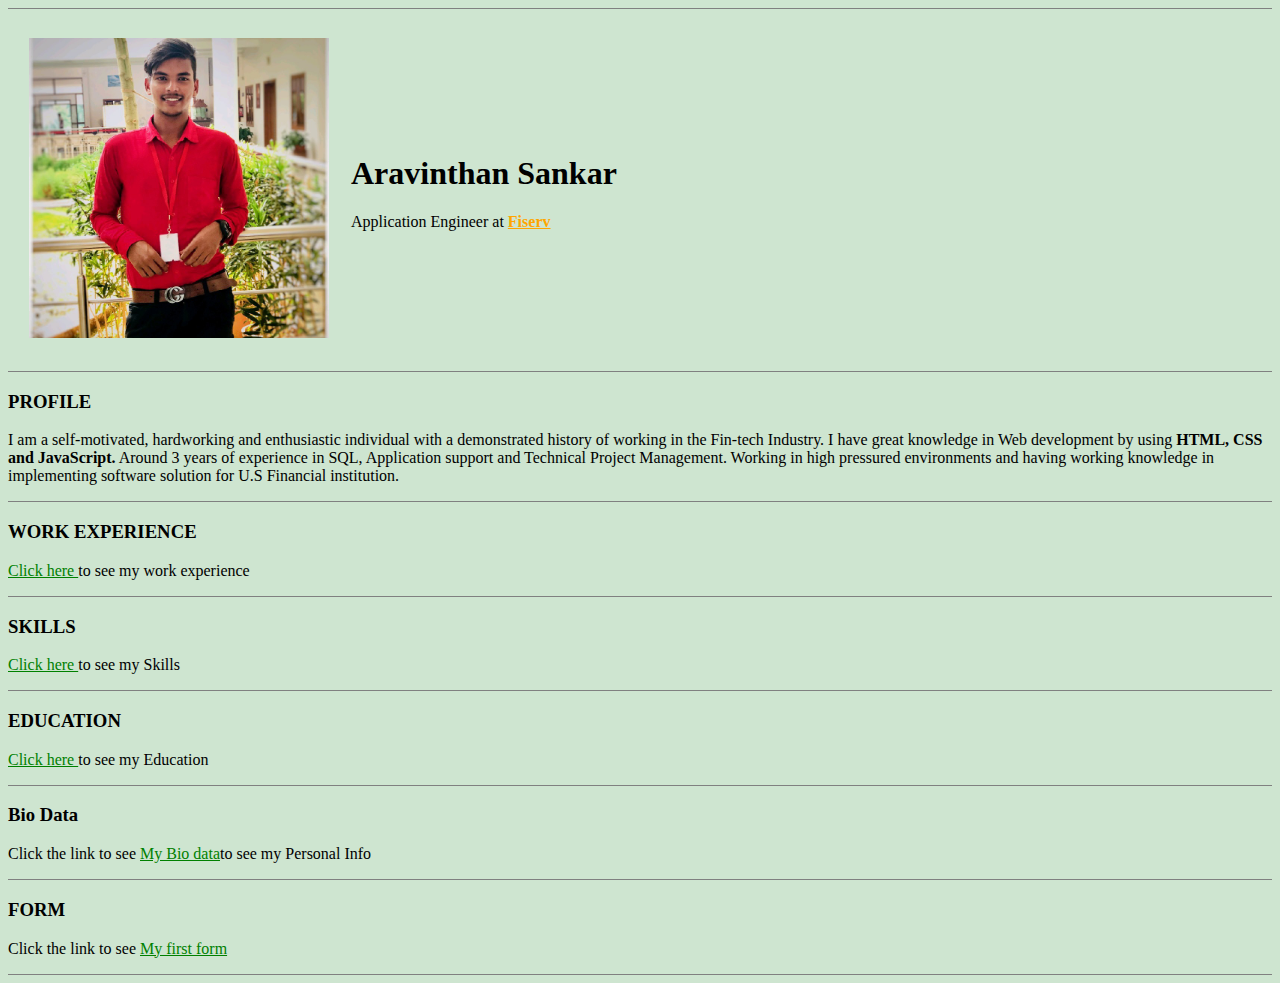
==== index.html @ cc5774e5 "website files" ====
<!DOCTYPE html>
<html lang="en" dir="ltr">

<head>
  <meta charset="utf-8">
  <title>Aravinth Personal Site</title>
</head>

<body style="background-color: #CEE5D0;">
  <hr size="1" noshade>
  <table cellspacing="20">
    <tr>
      <td><img src="Aravinth.jpg" alt="Aravinth image" height="300"></td>
      <td><h1>Aravinthan Sankar </h1>
      <p>Application Engineer at <strong> <a href="https://www.fiserv.com/" style="color:Orange">Fiserv</a></strong></p></td>
    </tr>
  </table>
  <hr size="1" noshade>
  <h3><strong>PROFILE</strong></h3>
  <p>I am a self-motivated, hardworking and enthusiastic individual with a demonstrated history of working in the Fin-tech Industry.
    I have great knowledge in Web development by using <strong>HTML, CSS and JavaScript.</strong>
    Around 3 years of experience in SQL, Application support and Technical Project Management.
    Working in high pressured environments and having working knowledge in implementing software solution for U.S Financial institution.</p>
  <hr size="1" noshade>
  <h3>WORK EXPERIENCE</h3>
  <p> <a href="workExperience.html" style="color:green" target="_blank">Click here </a>to see my work experience</p>
  <hr size="1" noshade>
  <h3>SKILLS</h3>
  <p> <a href="skills.html" style="color:green" target="_blank">Click here </a>to see my Skills</p>
  <hr size="1" noshade>
  <h3>EDUCATION</h3>
  <p> <a href="education.html" style="color:green" target="_blank">Click here </a>to see my Education</p>
  <hr size="1" noshade>
  <h3>Bio Data</h3>
  <p>Click the link to see <a href="Bio.html" target="_blank" style="color:green">My Bio data</a>to see my Personal Info</p>
  <hr size="1" noshade>
  <h3>FORM</h3>
  <p>Click the link to see <a href="form.html" target="_blank" style="color:green">My first form</a></p>
  <hr size="1" noshade>
</body>

</html>
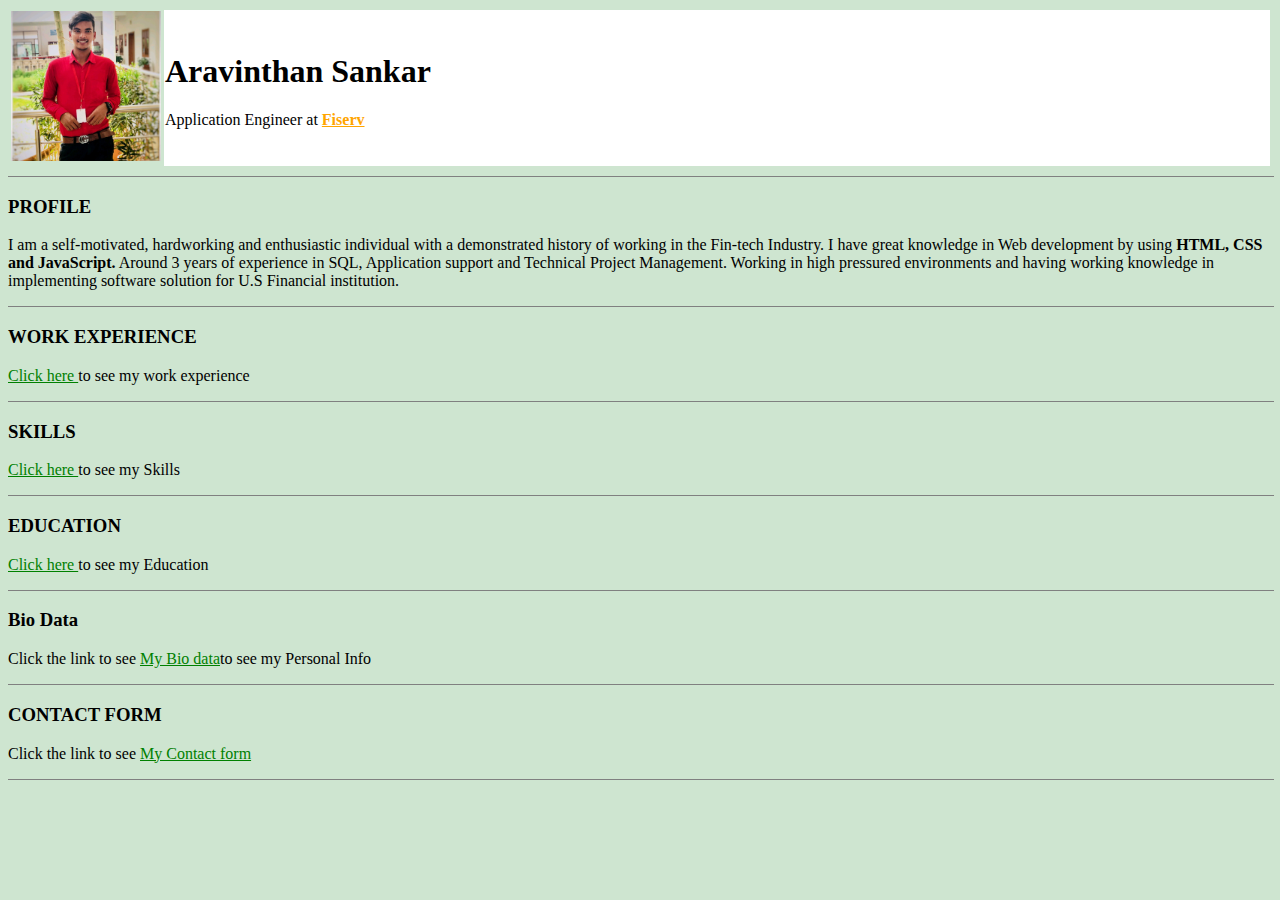
==== commit 71d26f3f: "new files" ====
--- a/index.html
+++ b/index.html
@@ -4,39 +4,48 @@
 <head>
   <meta charset="utf-8">
   <title>Aravinth Personal Site</title>
+  <style media="screen">
+    img{
+      height: 150px;
+    }
+    hr {
+
+      border-top-style: solid;
+      width: 100%;
+    }
+  </style>
 </head>
 
 <body style="background-color: #CEE5D0;">
-  <hr size="1" noshade>
-  <table cellspacing="20">
+  <table >
     <tr>
-      <td><img src="Aravinth.jpg" alt="Aravinth image" height="300"></td>
-      <td><h1>Aravinthan Sankar </h1>
+      <td><img src="Aravinth.jpg" alt="Aravinth image"></td>
+      <td style="background-color: white; width:100%"><h1>Aravinthan Sankar </h1>
       <p>Application Engineer at <strong> <a href="https://www.fiserv.com/" style="color:Orange">Fiserv</a></strong></p></td>
     </tr>
+
   </table>
   <hr size="1" noshade>
   <h3><strong>PROFILE</strong></h3>
-  <p>I am a self-motivated, hardworking and enthusiastic individual with a demonstrated history of working in the Fin-tech Industry.
-    I have great knowledge in Web development by using <strong>HTML, CSS and JavaScript.</strong>
-    Around 3 years of experience in SQL, Application support and Technical Project Management.
-    Working in high pressured environments and having working knowledge in implementing software solution for U.S Financial institution.</p>
+       <p>I am a self-motivated, hardworking and enthusiastic individual with a demonstrated history of working in the Fin-tech Industry.
+      I have great knowledge in Web development by using <strong>HTML, CSS and JavaScript.</strong>
+      Around 3 years of experience in SQL, Application support and Technical Project Management.
+      Working in high pressured environments and having working knowledge in implementing software solution for U.S Financial institution.</p>
   <hr size="1" noshade>
   <h3>WORK EXPERIENCE</h3>
-  <p> <a href="workExperience.html" style="color:green" target="_blank">Click here </a>to see my work experience</p>
+      <p> <a href="workExperience.html" style="color:green" target="_blank">Click here </a>to see my work experience</p>
   <hr size="1" noshade>
   <h3>SKILLS</h3>
-  <p> <a href="skills.html" style="color:green" target="_blank">Click here </a>to see my Skills</p>
+      <p> <a href="skills.html" style="color:green" target="_blank">Click here </a>to see my Skills</p>
   <hr size="1" noshade>
   <h3>EDUCATION</h3>
-  <p> <a href="education.html" style="color:green" target="_blank">Click here </a>to see my Education</p>
+      <p> <a href="education.html" style="color:green" target="_blank">Click here </a>to see my Education</p>
   <hr size="1" noshade>
   <h3>Bio Data</h3>
-  <p>Click the link to see <a href="Bio.html" target="_blank" style="color:green">My Bio data</a>to see my Personal Info</p>
+      <p>Click the link to see <a href="Bio.html" target="_blank" style="color:green">My Bio data</a>to see my Personal Info</p>
   <hr size="1" noshade>
-  <h3>FORM</h3>
-  <p>Click the link to see <a href="form.html" target="_blank" style="color:green">My first form</a></p>
+  <h3>CONTACT FORM</h3>
+      <p>Click the link to see <a href="form.html" target="_blank" style="color:green">My Contact form</a></p>
   <hr size="1" noshade>
 </body>
-
 </html>
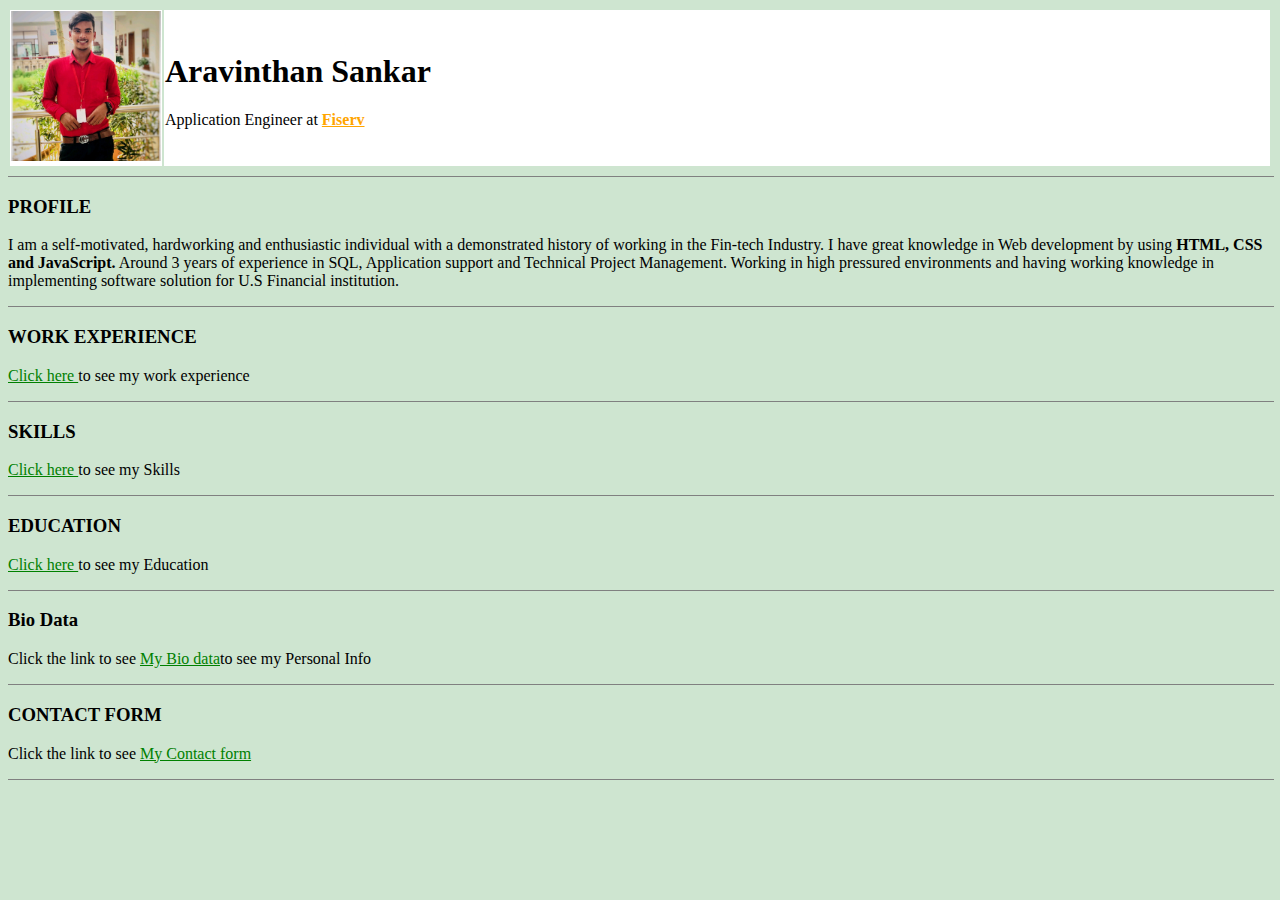
==== commit 60ea355e: "new updates" ====
--- a/index.html
+++ b/index.html
@@ -19,7 +19,7 @@
 <body style="background-color: #CEE5D0;">
   <table >
     <tr>
-      <td><img src="Aravinth.jpg" alt="Aravinth image"></td>
+      <td style="background-color: white;"><img src="Aravinth.jpg" alt="Aravinth image"></td>
       <td style="background-color: white; width:100%"><h1>Aravinthan Sankar </h1>
       <p>Application Engineer at <strong> <a href="https://www.fiserv.com/" style="color:Orange">Fiserv</a></strong></p></td>
     </tr>
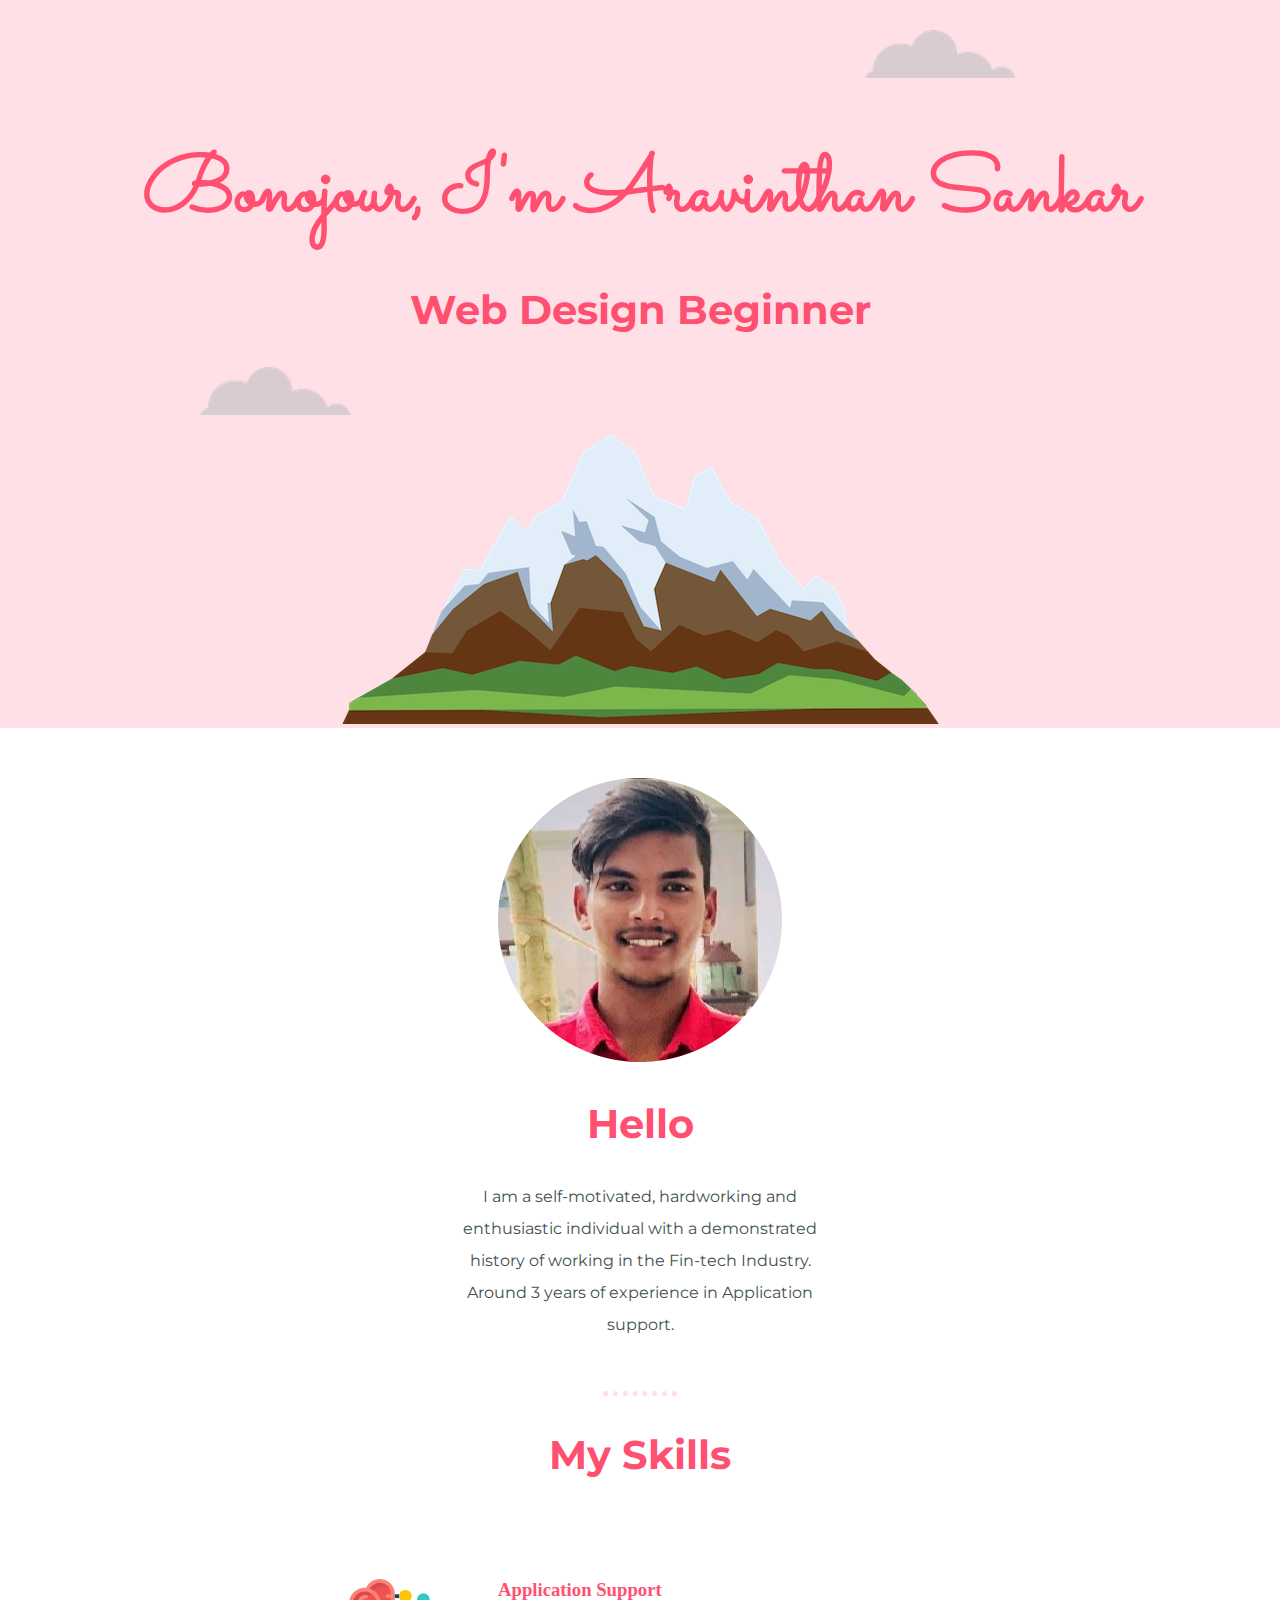
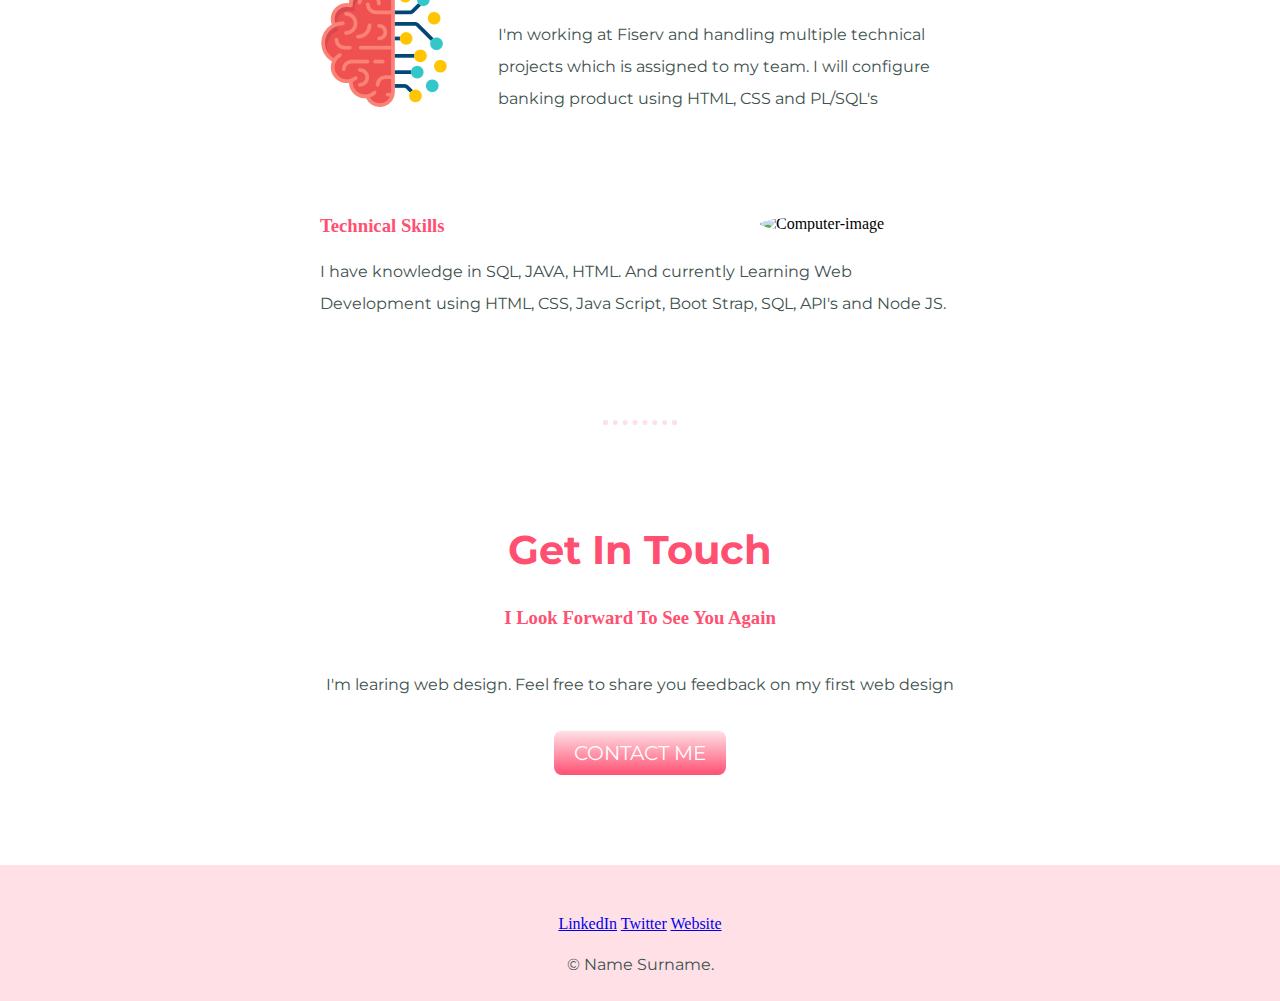
==== commit 7f4ecf56: "New files" ====
--- a/index.html
+++ b/index.html
@@ -1,51 +1,60 @@
 <!DOCTYPE html>
 <html lang="en" dir="ltr">
 
-<head>
-  <meta charset="utf-8">
-  <title>Aravinth Personal Site</title>
-  <style media="screen">
-    img{
-      height: 150px;
-    }
-    hr {
+  <head>
+      <meta charset="utf-8">
+      <title>Aravinthan Sankar</title>
+      <link rel="stylesheet" href="css/styles.css">
+      <link rel="icon" href="Images/favicon.ico">
+      <link rel="preconnect" href="https://fonts.googleapis.com">
+      <link rel="preconnect" href="https://fonts.gstatic.com" crossorigin>
+      <link href="https://fonts.googleapis.com/css2?family=Montserrat&family=Sacramento&display=swap" rel="stylesheet">
+  </head>
 
-      border-top-style: solid;
-      width: 100%;
-    }
-  </style>
-</head>
+  <body>
+      <div class="top-container">
+        <img src="Images/cloud.png" alt="cloud-image" class="top-cloud">
+        <h1>Bonojour, I'm Aravinthan Sankar</h1>
+        <h2>Web Design Beginner</h2>
+        <img src="Images/cloud.png" alt="cloud-image" class="bottom-cloud">
+        <img src="Images/mountain.png" alt="mountain-image">
+      </div>
+  <div class="middle-container">
+    <div class="profile">
+      <img src="Images/Aravinth.png" alt="Profile-picture">
+      <h2>Hello</h2>
+      <p class="intro">I am a self-motivated, hardworking and enthusiastic individual with a demonstrated history of working in the Fin-tech Industry. Around 3 years of experience in Application support.</p>
+    </div>
+    <hr>
+    <div class="skills">
+      <h2>My Skills</h2>
+      <div class="skill-row">
+        <img class="chilli" src="Images/artificial-intelligence.png" alt="gif">
+        <h3>Application Support</h3>
+        <p >I'm working at Fiserv and handling multiple technical projects which is assigned to my team. I will configure banking product using HTML, CSS and PL/SQL's</p>
+      </div>
+      <div class="skill-row">
+        <img class="chillies" src="https://www.sliderrevolution.com/wp-content/uploads/2021/09/bgeffects_gif.gif" alt="Computer-image" >
+        <h3>Technical Skills</h3>
+        <p class="Tech">I have knowledge in SQL, JAVA, HTML. And currently Learning Web Development using HTML, CSS, Java Script, Boot Strap, SQL, API's and Node JS.</p>
+      </div>
+    </div>
+    <hr>
+    <div class="contact-me">
+      <h2>Get In Touch</h2>
+      <h3>I Look Forward To See You Again</h3>
+      <p class="Contact-text">I'm learing web design. Feel free to share you feedback on my first web design</p>
+      <a class="btn" href="mailto:aravintharish@gmail.com">CONTACT ME</a>
+    </div>
+  </div>
+    <div class="bottom-container">
+      <a class="footer-link" href="https://www.linkedin.com/in/aravinth-sankar-73b906199/">LinkedIn</a>
+      <a class="footer-link" href="https://twitter.com/">Twitter</a>
+      <a class="footer-link" href="https://aravinthsan.github.io/CV/">Website</a>
+      <p class="copyright">© Name Surname.</p>
+    </div>
+  </div>
+  </body>
 
-<body style="background-color: #CEE5D0;">
-  <table >
-    <tr>
-      <td style="background-color: white;"><img src="Aravinth.jpg" alt="Aravinth image"></td>
-      <td style="background-color: white; width:100%"><h1>Aravinthan Sankar </h1>
-      <p>Application Engineer at <strong> <a href="https://www.fiserv.com/" style="color:Orange">Fiserv</a></strong></p></td>
-    </tr>
 
-  </table>
-  <hr size="1" noshade>
-  <h3><strong>PROFILE</strong></h3>
-       <p>I am a self-motivated, hardworking and enthusiastic individual with a demonstrated history of working in the Fin-tech Industry.
-      I have great knowledge in Web development by using <strong>HTML, CSS and JavaScript.</strong>
-      Around 3 years of experience in SQL, Application support and Technical Project Management.
-      Working in high pressured environments and having working knowledge in implementing software solution for U.S Financial institution.</p>
-  <hr size="1" noshade>
-  <h3>WORK EXPERIENCE</h3>
-      <p> <a href="workExperience.html" style="color:green" target="_blank">Click here </a>to see my work experience</p>
-  <hr size="1" noshade>
-  <h3>SKILLS</h3>
-      <p> <a href="skills.html" style="color:green" target="_blank">Click here </a>to see my Skills</p>
-  <hr size="1" noshade>
-  <h3>EDUCATION</h3>
-      <p> <a href="education.html" style="color:green" target="_blank">Click here </a>to see my Education</p>
-  <hr size="1" noshade>
-  <h3>Bio Data</h3>
-      <p>Click the link to see <a href="Bio.html" target="_blank" style="color:green">My Bio data</a>to see my Personal Info</p>
-  <hr size="1" noshade>
-  <h3>CONTACT FORM</h3>
-      <p>Click the link to see <a href="form.html" target="_blank" style="color:green">My Contact form</a></p>
-  <hr size="1" noshade>
-</body>
 </html>
--- a/css/styles.css
+++ b/css/styles.css
@@ -0,0 +1,129 @@
+/* Html Tags*/
+
+body{
+  text-align: center;
+    margin: auto;
+}
+
+hr{
+  border-style: dotted;
+  border-width: 5px;
+  border-bottom: none;
+  color: rgb(255, 224, 230);
+  width: 5%;
+}
+
+h1{
+  color: #FF5072;
+  font-family: "Sacramento",sans-serif;
+  font-size: 5rem;
+  margin-bottom: auto;
+}
+
+h2{
+  color: #FF5072;
+  font-family: "Montserrat",sans-serif;
+  font-size: 2.5rem;
+}
+
+h3{
+  color: #FF5072;
+}
+
+p{
+  color: #40514E;
+  font-family: "Montserrat",sans-serif;
+  line-height: 2;
+}
+
+
+/* class tags*/
+
+.top-cloud{
+  margin-top: 30px;
+  position: relative;
+  left: 300px;
+}
+
+.bottom-cloud{
+  position: absolute;
+  left: 200px;
+}
+
+.top-container{
+  background-color: rgb(255, 224, 230);
+}
+
+.profile{
+  margin: 50px auto;
+}
+
+.intro{
+  width: 30%;
+  margin: auto;
+}
+
+.skill-row{
+  width: 50%;
+  margin: 100px auto;
+  text-align: left;
+}
+
+.chilli{
+  float: left;
+  margin-right: 50px;
+  clear: right;
+}
+
+.chillies{
+  border-radius: 50%;
+  width: 200px;
+  float: right;
+  margin-left: 50px;
+  clear: left;
+}
+
+.contact-me{
+  margin: 100px auto;
+}
+
+.Contact-text{
+  margin: 40px auto;
+}
+
+
+  .btn {
+  background: rgb(255, 224, 230);
+  background-image: -webkit-linear-gradient(top, rgb(255, 224, 230), #FF5072);
+  background-image: -moz-linear-gradient(top, rgb(255, 224, 230), #FF5072);
+  background-image: -ms-linear-gradient(top, rgb(255, 224, 230), #FF5072);
+  background-image: -o-linear-gradient(top, rgb(255, 224, 230), #FF5072);
+  background-image: linear-gradient(to bottom, rgb(255, 224, 230), #FF5072);
+  -webkit-border-radius: 8;
+  -moz-border-radius: 8;
+  border-radius: 8px;
+  font-family: 'Montserrat', serif;
+  color: #ffffff;
+  font-size: 20px;
+  padding: 10px 20px 10px 20px;
+  text-decoration: none;
+}
+
+.btn:hover {
+  background: #30e3cb;
+  background-image: -webkit-linear-gradient(top, #30e3cb, #2bc4ad);
+  background-image: -moz-linear-gradient(top, #30e3cb, #2bc4ad);
+  background-image: -ms-linear-gradient(top, #30e3cb, #2bc4ad);
+  background-image: -o-linear-gradient(top, #30e3cb, #2bc4ad);
+  background-image: linear-gradient(to bottom, #30e3cb, #2bc4ad);
+  text-decoration: none;
+}
+
+.bottom-container{
+  background-color: rgb(255, 224, 230);
+  padding: 50px 0 20px 0;
+}
+
+.copyright{
+  margin-bottom: 0;
+}
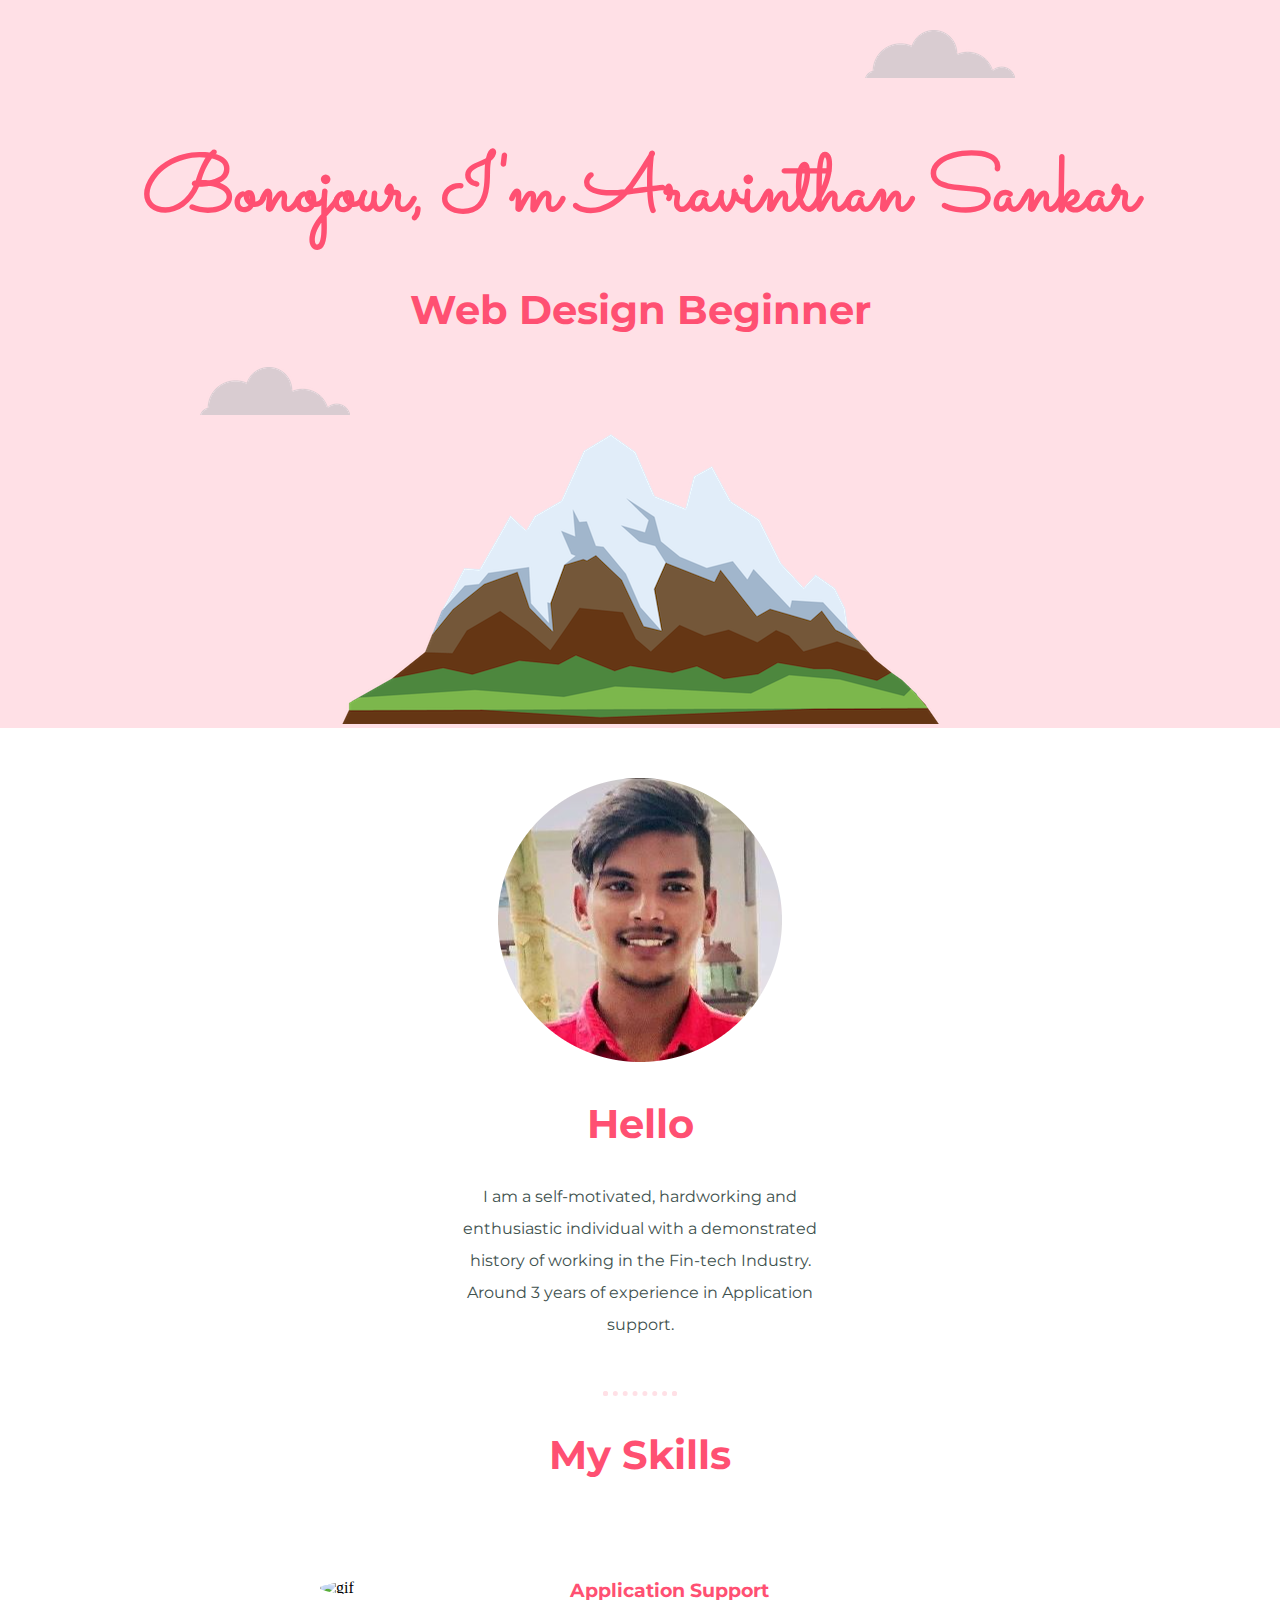
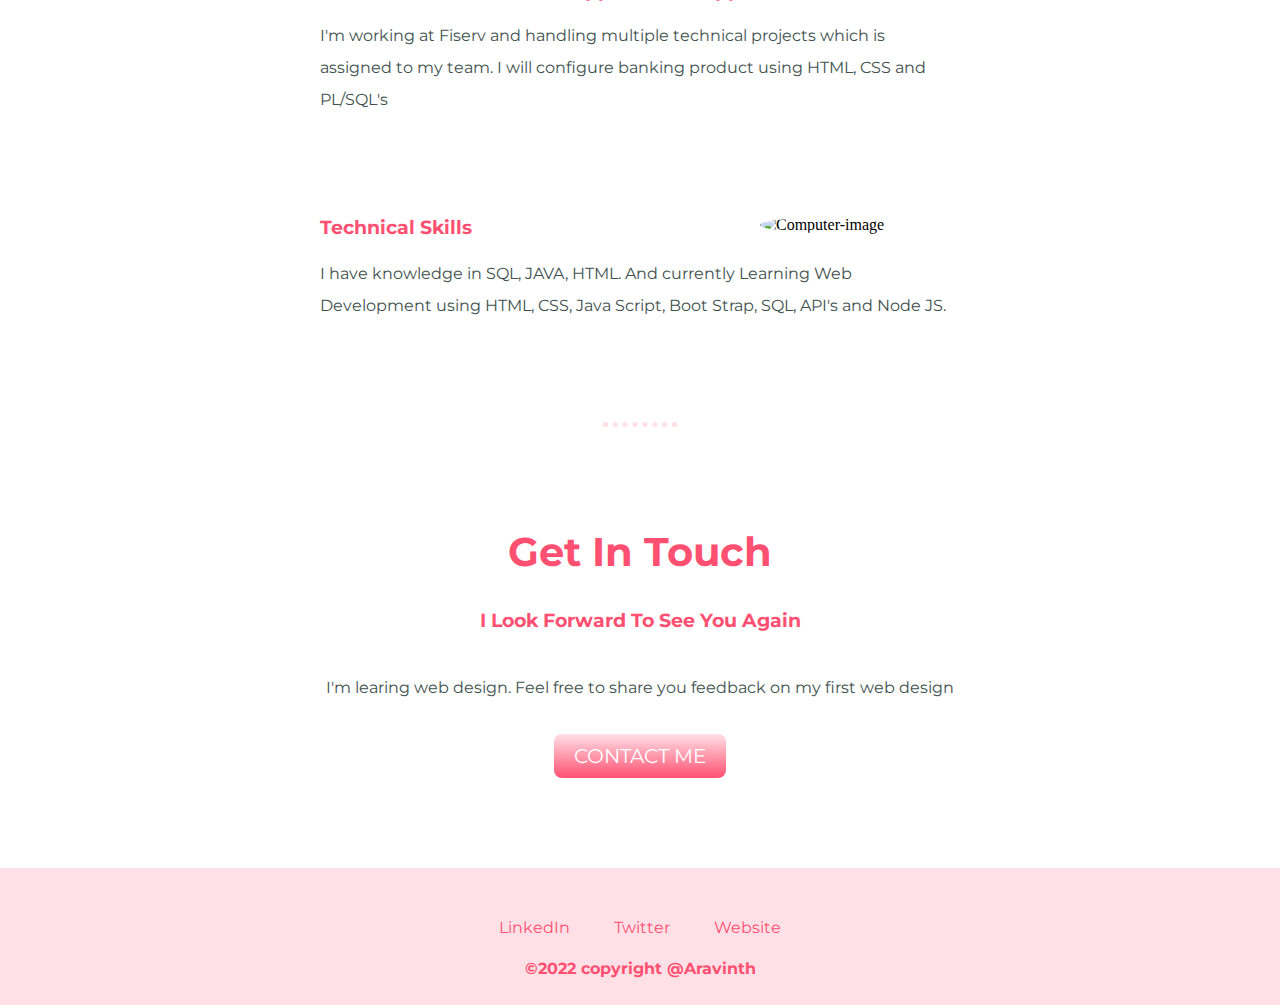
==== commit 5f7ccc63: "new" ====
--- a/index.html
+++ b/index.html
@@ -29,7 +29,7 @@
     <div class="skills">
       <h2>My Skills</h2>
       <div class="skill-row">
-        <img class="chilli" src="Images/artificial-intelligence.png" alt="gif">
+        <img class="chilli" src="https://mir-s3-cdn-cf.behance.net/project_modules/1400/261b3498212243.5ed7268f8bb23.gif" alt="gif">
         <h3>Application Support</h3>
         <p >I'm working at Fiserv and handling multiple technical projects which is assigned to my team. I will configure banking product using HTML, CSS and PL/SQL's</p>
       </div>
@@ -49,9 +49,9 @@
   </div>
     <div class="bottom-container">
       <a class="footer-link" href="https://www.linkedin.com/in/aravinth-sankar-73b906199/">LinkedIn</a>
-      <a class="footer-link" href="https://twitter.com/">Twitter</a>
+      <a class="footer-link" href="https://twitter.com/aravinthsank">Twitter</a>
       <a class="footer-link" href="https://aravinthsan.github.io/CV/">Website</a>
-      <p class="copyright">© Name Surname.</p>
+      <p class="copyright">©2022 copyright  @Aravinth</p>
     </div>
   </div>
   </body>
--- a/css/styles.css
+++ b/css/styles.css
@@ -28,6 +28,7 @@
 
 h3{
   color: #FF5072;
+  font-family: "Montserrat",sans-serif;
 }
 
 p{
@@ -36,6 +37,9 @@
   line-height: 2;
 }
 
+a:hover{
+  color: #FFFFFF;
+}
 
 /* class tags*/
 
@@ -70,6 +74,8 @@
 }
 
 .chilli{
+  border-radius: 50%;
+  width: 200px;
   float: left;
   margin-right: 50px;
   clear: right;
@@ -110,12 +116,12 @@
 }
 
 .btn:hover {
-  background: #30e3cb;
-  background-image: -webkit-linear-gradient(top, #30e3cb, #2bc4ad);
-  background-image: -moz-linear-gradient(top, #30e3cb, #2bc4ad);
-  background-image: -ms-linear-gradient(top, #30e3cb, #2bc4ad);
-  background-image: -o-linear-gradient(top, #30e3cb, #2bc4ad);
-  background-image: linear-gradient(to bottom, #30e3cb, #2bc4ad);
+  background: #FF5072;
+  background-image: -webkit-linear-gradient(top, #FF5072, rgb(255, 224, 230));
+  background-image: -moz-linear-gradient(top, #FF5072, rgb(255, 224, 230));
+  background-image: -ms-linear-gradient(top, #FF5072, rgb(255, 224, 230));
+  background-image: -o-linear-gradient(top, #FF5072, rgb(255, 224, 230));
+  background-image: linear-gradient(to bottom, #FF5072, rgb(255, 224, 230));
   text-decoration: none;
 }
 
@@ -126,4 +132,15 @@
 
 .copyright{
   margin-bottom: 0;
+  color:#FF5072;
+  font-weight: bold;
 }
+
+.footer-link{
+  margin: 10px 20px 5px 20px;
+  text-decoration: none;
+  font-family: 'Montserrat', serif;
+  color: #FF5072;
+  font-weight: normal;
+
+}
